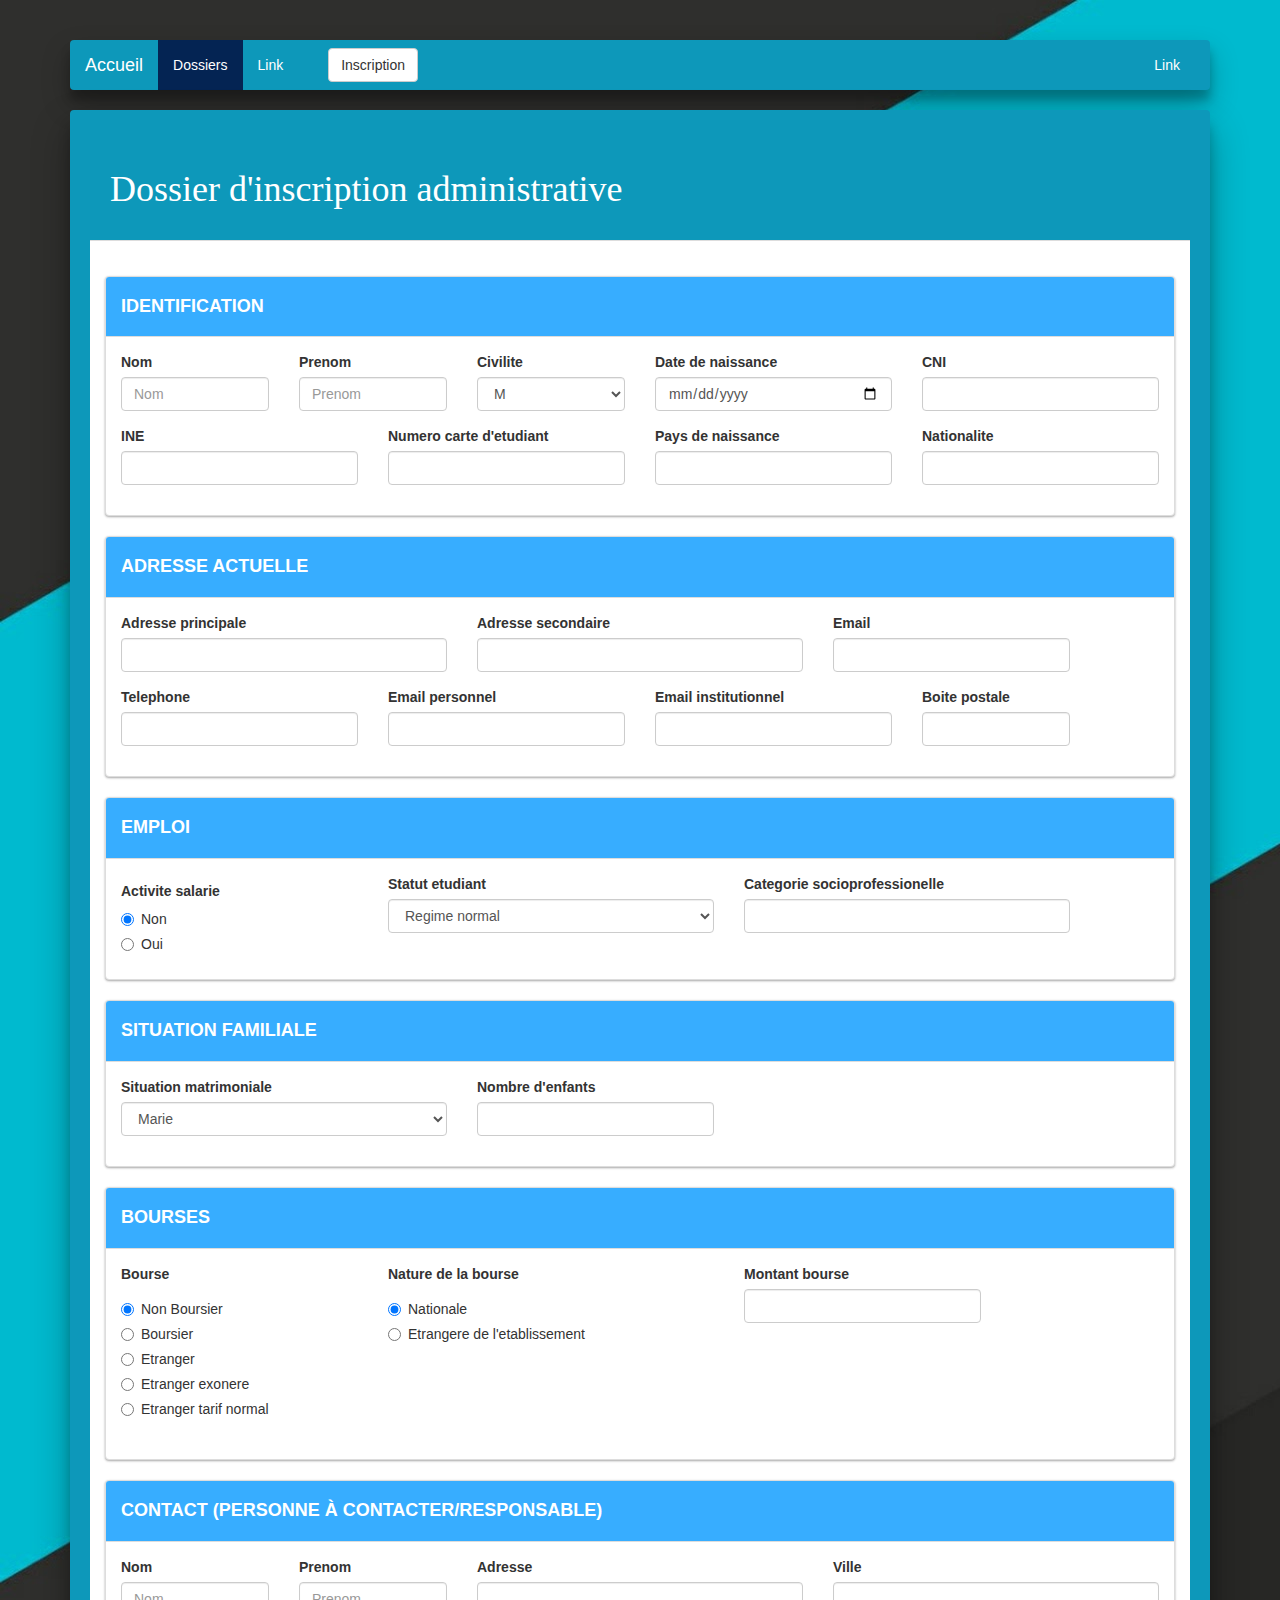
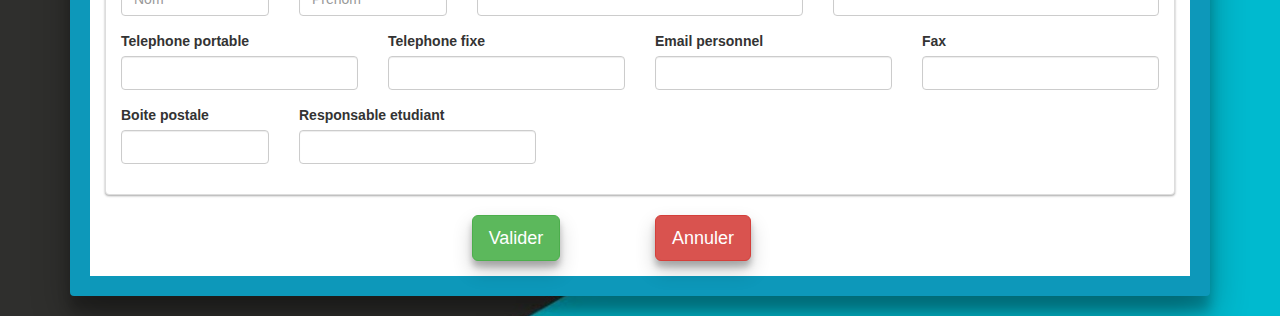
==== index.html @ 6121a22f "formulaire d'instruction" ====
<!DOCTYPE html>
<html lang="fr">

<head>
	<meta charset="utf-8">
	<meta name="viewport" content="width=device-width, initial-scale=1">
	<link rel="stylesheet" href="css/bootstrap.css">
	<link rel="stylesheet" href="css/style.css">
	<title></title>
</head>

<body>

	<header>
		<div class="container-fluid">
			<!-- <img src="md-im.jpg" class="img-responsive top-img">
			 -->
			 <br>
			 <br>
		</div>
		<div class="container">
		<nav class="navbar navbar-default my-navbar">
				<div class="container-fluid">
					<!-- Brand and toggle get grouped for better mobile display -->
					<div class="navbar-header">
						<a class="navbar-brand" href="#">Accueil</a>
					</div>
				
					<!-- Collect the nav links, forms, and other content for toggling -->
					<div class="collapse navbar-collapse" id="bs-example-navbar-collapse-1">
					<ul class="nav navbar-nav">
						<li class="active"><a href="#">Dossiers <span class="sr-only">(current)</span></a></li>
						<li><a href="#">Link</a></li>
						<li> <a href="#"></a> </li><button type="button" class="btn btn-default navbar-btn">Inscription</button>
					</ul>
					<ul class="nav navbar-nav navbar-right">
						<li><a href="#">Link</a></li>
					</ul>
					</div><!-- /.navbar-collapse -->
				</div><!-- /.container-fluid -->
		</nav>
			
		</div>
	</header>

	<section>
		<div class="container section">
			<div class="row">
				<div class="col-md-12">
					<div class="panel panel-default panel-principal">
						<div class="panel-heading panel-titre"><h1>Dossier d'inscription administrative</h1></div><br>
						<div class="panel-body">
							<form action="">
								<div class="panel panel-default all-panel">
									<div class="panel-heading panel-champ"> <h4>Identification</h4></div>
									<div class="panel-body">
										<div class="row">
											<div class="form-group col-md-2">
												<label for="inputNom">Nom</label>
												<input type="text" class="form-control" id="inputNom" name="" placeholder="Nom">
											</div>
											<div class="form-group col-md-2">
												<label for="inputPrenom">Prenom</label>
												<input type="text" class="form-control" id="inputPrenom" name="" placeholder="Prenom">
											</div>
											<div class="form-group col-md-2">
												<label>Civilite</label>
												<select name="" id="inputCivilite" class="form-control">
													<option value="">M</option>
													<option value="">Mme</option>
													<option value="">Mlle</option>
												</select>
											</div>
											<div class="form-group col-md-3">
												<label for="inputDatenaiss">Date de naissance</label>
												<input type="date" class="form-control" id="inputDatenaiss" name="">
											</div>
											<div class="form-group col-md-3">
												<label for="inputCNI">CNI</label>
												<input type="number" class="form-control" id="inputCNI" name="">
											</div>
										</div>
										<div class="row">
											<div class="form-group col-md-3">
												<label for="inputINE">INE</label>
												<input type="text" class="form-control" id="inputINE" name="">
											</div>
											<div class="form-group col-md-3">
												<label for="inputNumEtu">Numero carte d'etudiant</label>
												<input type="number" class="form-control" id="inputNumEtu" name="">
											</div>
											<div class="form-group col-md-3">
												<label for="inputPays">Pays de naissance</label>
												<input type="text" class="form-control" id="inputPays" name="">
											</div>
											<div class="form-group col-md-3">
												<label for="inputNationalite">Nationalite</label>
												<input type="text" class="form-control" id="inputNationalite" name="">
											</div>
										</div>
									</div>
								</div>
								<div class="panel panel-default all-panel">
									<div class="panel-heading panel-champ"><h4>Adresse actuelle</h4></div>
									<div class="panel-body">
										<div class="row">
											<div class="form-group col-md-4">
												<label for="inputAdresseP">Adresse principale</label>
												<input type="text" class="form-control" id="inputAdresseP" name="">
											</div>
											<div class="form-group col-md-4">
												<label for="inputAdresseS">Adresse secondaire</label>
												<input type="text" class="form-control" id="inputAdresseS" name="">
											</div>
											<div class="form-group col-md-3">
												<label for="inputEmail">Email</label>
												<input type="text" class="form-control" id="inputEmail" name="">
											</div>
										</div>
										<div class="row">
											<div class="form-group col-md-3">
												<label for="inputTelephone">Telephone</label>
												<input type="text" class="form-control" id="inputTelephone" name="">
											</div>
											<div class="form-group col-md-3">
												<label for="inputEmailP">Email personnel</label>
												<input type="email" class="form-control" id="inputEmailP" name="">
											</div>
											<div class="form-group col-md-3">
												<label for="inputEmailI">Email institutionnel</label>
												<input type="email" class="form-control" id="inputEmailI" name="">
											</div>
											<div class="form-group col-md-2">
												<label for="inputBP">Boite postale</label>
												<input type="text" class="form-control" id="inputBP" name="">
											</div>
										</div>
									</div>
								</div>
								<div class="panel panel-default all-panel">
									<div class="panel-heading panel-champ"><h4>Emploi</h4></div>
									<div class="panel-body">
										<div class="row">
											<div class="col-md-3"><h5><b>Activite salarie</b></h5>
												<div class="radio">
													<label>
														<input type="radio" name="emploi_radio" id="not_salaried" value="emploi_option1" checked>
														Non
													</label>
												</div>
												<div class="radio">
													<label>
														<input type="radio" name="emploi_radio" id="salaried" value="emploi_option2">
														Oui
													</label>
												</div>
											</div>
											<div class="col-md-4">
												<label>Statut etudiant</label>
												<select name="statut_etu" id="inputStatut_etu" class="form-control">
													<option value="rn">Regime normal</option>
													<option value="rs">Regime salarie</option>
													<option value="rp">Regime particulier</option>
													<option value="stage">Mise en position de stage</option>
												</select>
											</div>
											<div class="form-group col-md-4">
												<label for="inputCatpro">Categorie socioprofessionelle</label>
												<input type="text" class="form-control" id="inputCatpro" name="">
											</div>
										</div>
									</div>
								</div>
								<div class="panel panel-default all-panel">
									<div class="panel-heading panel-champ"> <h4>Situation familiale</h4></div>
									<div class="panel-body">
										<div class="row">
											<div class="form-group col-md-4">
												<label>Situation matrimoniale</label>								
												<select name="situation_matri" id="inputSituation_matri" class="form-control">
													<option value="">Marie</option>
													<option value="">Celibataire</option>
													<option value="">Veuf</option>
												</select>
											</div>
											<div class="form-group col-md-3">
												<label for="inputNb_enfant">Nombre d'enfants</label>
												<input type="number" class="form-control" id="inputNb_enfant" name="">
											</div>
										</div>
									</div>
								</div>
								<div class="panel panel-default all-panel">
									<div class="panel-heading panel-champ"><h4>Bourses</h4></div>
									<div class="panel-body">
										<div class="row">
											<div class="form-group col-md-3">
												<label for="inputBourse">Bourse</label>
												<div class="radio">
													<label>
														<input type="radio" id="inputBourse1" name="inputBourse" value="nonBoursier" checked>Non Boursier
													</label>
												</div>
												<div class="radio">
													<label>
														<input type="radio" id="inputBourse2" name="inputBourse" value="boursier"> Boursier	
													</label>
												</div>
												<div class="radio">
													<label>
														<input type="radio" id="inputBourse3" name="inputBourse" value="etranger"> Etranger
													</label>
												</div>
												<div class="radio">
													<label>
														<input type="radio" id="inputBourse4" name="inputBourse" value="etrangerExonere"> Etranger exonere
													</label>
												</div>
												<div class="radio">
													<label>
														<input type="radio" id="inputBourse5" name="inputBourse" value="etrangerTN"> Etranger tarif normal
													</label>
												</div>
											</div>
											<div class="form-group col-md-4">
												<label>Nature de la bourse</label>
												<div class="radio">
														<label>
															<input type="radio" id="inputNatBourse1" name="inputNatBourse" value="bourseNationale" checked> Nationale
														</label>
												</div>
												<div class="radio">
														<label>
															<input type="radio" id="inputNatBourse2" name="inputNatBourse" value="bourseEtrangere"> Etrangere de l'etablissement
														</label>
												</div>
											</div>
											<div class="form-group col-md-3">
												<label for="inputMontBourse">Montant bourse</label>
												<input type="number" class="form-control" id="inputMontBourse" name="">
											</div>
										</div>
									</div>
								</div>	
								<div class="panel panel-default  all-panel">
									<div class="panel-heading panel-champ"> <h4>Contact (Personne à contacter/Responsable)</h4></div>
									<div class="panel-body">
										<div class="row">
											<div class="form-group col-md-2">
												<label for="inputNomCtct">Nom</label>
												<input type="text" class="form-control" id="inputNomCtct" name="" placeholder="Nom">
											</div>
											<div class="form-group col-md-2">
												<label for="inputPrenomCtct">Prenom</label>
												<input type="text" class="form-control" id="inputPrenomCtct" name="" placeholder="Prenom">
											</div>
											<div class="form-group col-md-4">
												<label for="inputAdresseCtct">Adresse</label>
												<input type="text" class="form-control" id="inputAdresseCtct" name="">
											</div>
											<div class="form-group col-md-4">
												<label for="inputVilleCtct">Ville</label>
												<input type="text" class="form-control" id="inputVilleCtct" name="">
											</div>
											<div class="form-group col-md-3">
												<label for="inputTelephoneCtct">Telephone portable</label>
												<input type="text" class="form-control" id="inputTelephoneCtct" name="">
											</div>
											<div class="form-group col-md-3">
												<label for="inputTelephoneFixe">Telephone fixe</label>
												<input type="text" class="form-control" id="inputTelephoneFixe" name="">
											</div>
											<div class="form-group col-md-3">
												<label for="inputEmailPCtct">Email personnel</label>
												<input type="email" class="form-control" id="inputEmailPCtct" name="">
											</div>
											<div class="form-group col-md-3">
												<label for="inputFax">Fax</label>
												<input type="text" class="form-control" id="inputFax" name="">
											</div>
											<div class="form-group col-md-2">
												<label for="inputBP">Boite postale</label>
												<input type="number" class="form-control" id="inputBP" name="">
											</div>
											<div class="form-group col-md-3">
												<label for="inputResp">Responsable etudiant</label>
												<input type="text" class="form-control" id="inputResp" name="">
											</div>
										</div>
									</div>
								</div>
								<div class="row">
									<div class="col-md-2 col-xs-8 col-md-offset-4">
										<button class="btn btn-success btn-lg my-button">Valider</button>
									</div>
									<div class="col-md-2 col-xs-4">
										<button class="btn btn-danger btn-lg my-button">Annuler</button>
									</div>
								</div>
							</form>
						</div>
					</div>
				</div>
			</div>
		</div>
	</section>

<footer>
	
</footer>
</body>

</html>
---- css/style.css ----
.panel-principal
{
	box-shadow: 0 19px 38px rgba(0,0,0,0.30), 0 15px 12px rgba(0,0,0,0.22);
	/* border-radius: 18px; */
	border: 20px solid #0D98BA;
}
.panel-titre
{
	padding: 20px;
	background: #0D98BA !important;
	color: white !important;
	font-family: fantasy;
	border-radius: 0px
}

.panel-champ
{
	background: #37ADFF !important;
	color: white !important;
	text-transform: uppercase;
}
h4
{
	font-weight: bolder;
}
.my-button
{
	box-shadow: 0 10px 20px rgba(0,0,0,0.19), 0 6px 6px rgba(0,0,0,0.23);
}
.all-panel
{
	box-shadow: 0 1px 3px rgba(0,0,0,0.12), 0 1px 2px rgba(0,0,0,0.24);
  transition: all 0.3s cubic-bezier(.25,.8,.25,1);
}
.all-panel:hover
{
	box-shadow: 0 14px 28px rgba(0,0,0,0.25), 0 10px 10px rgba(0,0,0,0.22);
}
.my-navbar
{
	box-shadow: 0 14px 28px rgba(0,0,0,0.25), 0 10px 10px rgba(0,0,0,0.22);
	background-color: #0D98BA;
	border: none;
}
.section
{
	/* background-color: darkblue; */
}
.top-img
{
	max-height: 200px;
	min-width: 1318px;
}
.navbar-nav > li > a
{
	color: white !important;
	text-decoration: none;
}
.navbar-default .navbar-brand 
{
    color: white !important;
}
.navbar-default .navbar-nav > .active > a, .navbar-default .navbar-nav > .active > a:hover, .navbar-default .navbar-nav > .active > a:focus
{
	background-color: rgb(4, 36, 83) !important;
}

body
{
	background-image: url("../bg.jpg");
	/* background:white; */
}
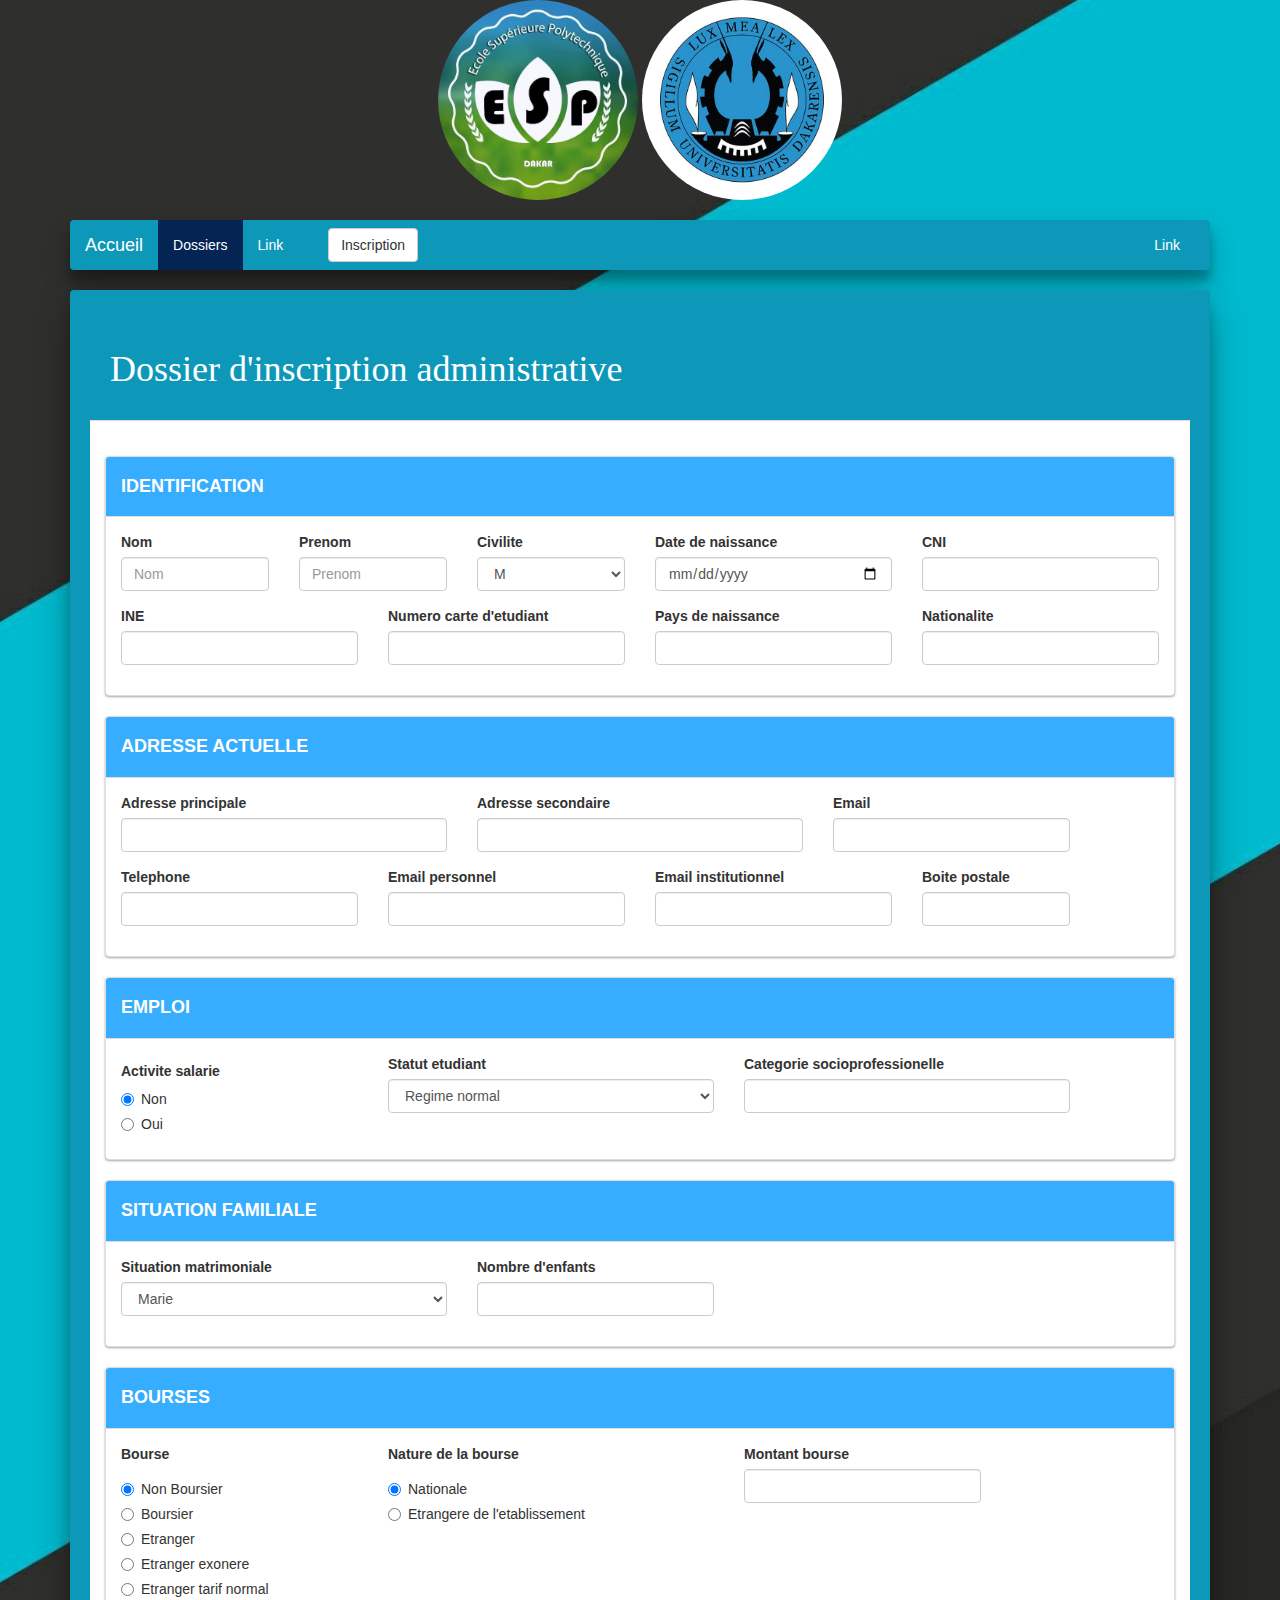
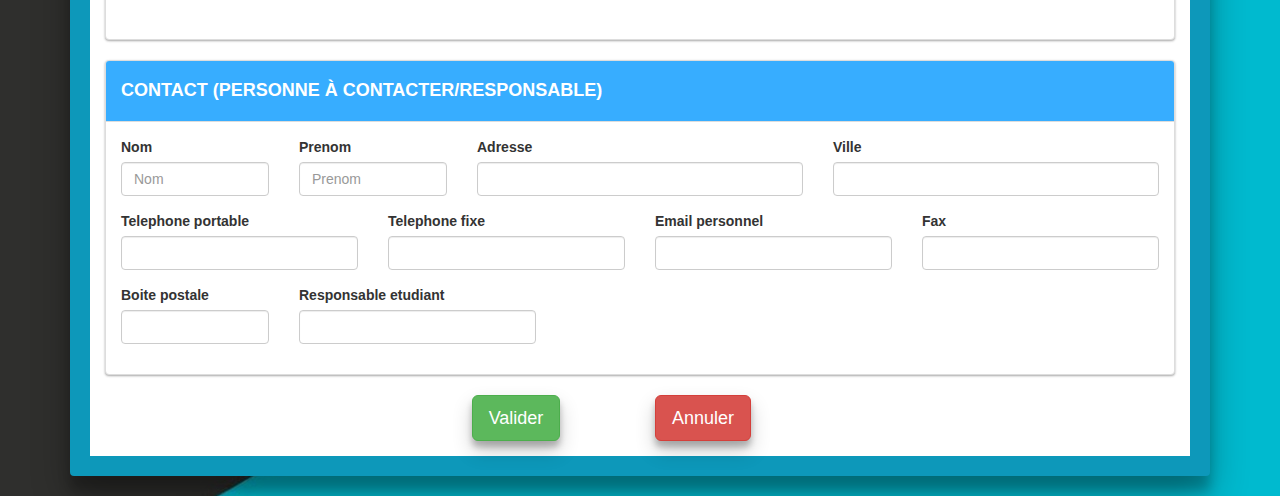
==== commit a0ada69a: "Ajout d'image de haut et des names pour les champs" ====
--- a/index.html
+++ b/index.html
@@ -12,9 +12,10 @@
 <body>
 
 	<header>
-		<div class="container-fluid">
-			<!-- <img src="md-im.jpg" class="img-responsive top-img">
-			 -->
+		<div class="container-fluid top">
+			<img src="esp.jpg" class="top-img">
+			<img src="ucad.jpg" class="top-img">
+			 
 			 <br>
 			 <br>
 		</div>
@@ -57,45 +58,45 @@
 										<div class="row">
 											<div class="form-group col-md-2">
 												<label for="inputNom">Nom</label>
-												<input type="text" class="form-control" id="inputNom" name="" placeholder="Nom">
+												<input type="text" class="form-control" id="inputNom" name="nom" placeholder="Nom">
 											</div>
 											<div class="form-group col-md-2">
 												<label for="inputPrenom">Prenom</label>
-												<input type="text" class="form-control" id="inputPrenom" name="" placeholder="Prenom">
+												<input type="text" class="form-control" id="inputPrenom" name="prenom" placeholder="Prenom">
 											</div>
 											<div class="form-group col-md-2">
 												<label>Civilite</label>
-												<select name="" id="inputCivilite" class="form-control">
-													<option value="">M</option>
-													<option value="">Mme</option>
-													<option value="">Mlle</option>
+												<select name="civilite" id="inputCivilite" class="form-control">
+													<option value="monsieur">M</option>
+													<option value="madame">Mme</option>
+													<option value="mademoiselle">Mlle</option>
 												</select>
 											</div>
 											<div class="form-group col-md-3">
 												<label for="inputDatenaiss">Date de naissance</label>
-												<input type="date" class="form-control" id="inputDatenaiss" name="">
+												<input type="date" class="form-control" id="inputDatenaiss" name="dateNaiss">
 											</div>
 											<div class="form-group col-md-3">
 												<label for="inputCNI">CNI</label>
-												<input type="number" class="form-control" id="inputCNI" name="">
+												<input type="number" class="form-control" id="inputCNI" name="cni">
 											</div>
 										</div>
 										<div class="row">
 											<div class="form-group col-md-3">
 												<label for="inputINE">INE</label>
-												<input type="text" class="form-control" id="inputINE" name="">
+												<input type="text" class="form-control" id="inputINE" name="ine">
 											</div>
 											<div class="form-group col-md-3">
 												<label for="inputNumEtu">Numero carte d'etudiant</label>
-												<input type="number" class="form-control" id="inputNumEtu" name="">
+												<input type="number" class="form-control" id="inputNumEtu" name="numEtu">
 											</div>
 											<div class="form-group col-md-3">
 												<label for="inputPays">Pays de naissance</label>
-												<input type="text" class="form-control" id="inputPays" name="">
+												<input type="text" class="form-control" id="inputPays" name="paysNaiss">
 											</div>
 											<div class="form-group col-md-3">
 												<label for="inputNationalite">Nationalite</label>
-												<input type="text" class="form-control" id="inputNationalite" name="">
+												<input type="text" class="form-control" id="inputNationalite" name="nationalite">
 											</div>
 										</div>
 									</div>
@@ -106,33 +107,33 @@
 										<div class="row">
 											<div class="form-group col-md-4">
 												<label for="inputAdresseP">Adresse principale</label>
-												<input type="text" class="form-control" id="inputAdresseP" name="">
+												<input type="text" class="form-control" id="inputAdresseP" name="adresseP">
 											</div>
 											<div class="form-group col-md-4">
 												<label for="inputAdresseS">Adresse secondaire</label>
-												<input type="text" class="form-control" id="inputAdresseS" name="">
+												<input type="text" class="form-control" id="inputAdresseS" name="adresseS">
 											</div>
 											<div class="form-group col-md-3">
 												<label for="inputEmail">Email</label>
-												<input type="text" class="form-control" id="inputEmail" name="">
+												<input type="text" class="form-control" id="inputEmail" name="mail">
 											</div>
 										</div>
 										<div class="row">
 											<div class="form-group col-md-3">
 												<label for="inputTelephone">Telephone</label>
-												<input type="text" class="form-control" id="inputTelephone" name="">
+												<input type="text" class="form-control" id="inputTelephone" name="telephone">
 											</div>
 											<div class="form-group col-md-3">
 												<label for="inputEmailP">Email personnel</label>
-												<input type="email" class="form-control" id="inputEmailP" name="">
+												<input type="email" class="form-control" id="inputEmailP" name="emailP">
 											</div>
 											<div class="form-group col-md-3">
 												<label for="inputEmailI">Email institutionnel</label>
-												<input type="email" class="form-control" id="inputEmailI" name="">
+												<input type="email" class="form-control" id="inputEmailI" name="emailI">
 											</div>
 											<div class="form-group col-md-2">
 												<label for="inputBP">Boite postale</label>
-												<input type="text" class="form-control" id="inputBP" name="">
+												<input type="text" class="form-control" id="inputBP" name="bp">
 											</div>
 										</div>
 									</div>
@@ -144,13 +145,13 @@
 											<div class="col-md-3"><h5><b>Activite salarie</b></h5>
 												<div class="radio">
 													<label>
-														<input type="radio" name="emploi_radio" id="not_salaried" value="emploi_option1" checked>
+														<input type="radio" name="emploi_radio" id="not_salaried" value="emploi_Non" checked>
 														Non
 													</label>
 												</div>
 												<div class="radio">
 													<label>
-														<input type="radio" name="emploi_radio" id="salaried" value="emploi_option2">
+														<input type="radio" name="emploi_radio" id="salaried" value="emploi_Oui">
 														Oui
 													</label>
 												</div>
@@ -166,7 +167,7 @@
 											</div>
 											<div class="form-group col-md-4">
 												<label for="inputCatpro">Categorie socioprofessionelle</label>
-												<input type="text" class="form-control" id="inputCatpro" name="">
+												<input type="text" class="form-control" id="inputCatpro" name="catPro">
 											</div>
 										</div>
 									</div>
@@ -178,14 +179,14 @@
 											<div class="form-group col-md-4">
 												<label>Situation matrimoniale</label>								
 												<select name="situation_matri" id="inputSituation_matri" class="form-control">
-													<option value="">Marie</option>
-													<option value="">Celibataire</option>
-													<option value="">Veuf</option>
+													<option value="marie">Marie</option>
+													<option value="celibataire">Celibataire</option>
+													<option value="veuf">Veuf</option>
 												</select>
 											</div>
 											<div class="form-group col-md-3">
 												<label for="inputNb_enfant">Nombre d'enfants</label>
-												<input type="number" class="form-control" id="inputNb_enfant" name="">
+												<input type="number" class="form-control" id="inputNb_enfant" name="nbEnfant">
 											</div>
 										</div>
 									</div>
@@ -237,7 +238,7 @@
 											</div>
 											<div class="form-group col-md-3">
 												<label for="inputMontBourse">Montant bourse</label>
-												<input type="number" class="form-control" id="inputMontBourse" name="">
+												<input type="number" class="form-control" id="inputMontBourse" name="montantB">
 											</div>
 										</div>
 									</div>
@@ -248,43 +249,43 @@
 										<div class="row">
 											<div class="form-group col-md-2">
 												<label for="inputNomCtct">Nom</label>
-												<input type="text" class="form-control" id="inputNomCtct" name="" placeholder="Nom">
+												<input type="text" class="form-control" id="inputNomCtct" name="nomCtct" placeholder="Nom">
 											</div>
 											<div class="form-group col-md-2">
 												<label for="inputPrenomCtct">Prenom</label>
-												<input type="text" class="form-control" id="inputPrenomCtct" name="" placeholder="Prenom">
+												<input type="text" class="form-control" id="inputPrenomCtct" name="prenomCtct" placeholder="Prenom">
 											</div>
 											<div class="form-group col-md-4">
 												<label for="inputAdresseCtct">Adresse</label>
-												<input type="text" class="form-control" id="inputAdresseCtct" name="">
+												<input type="text" class="form-control" id="inputAdresseCtct" name="adresseCtct">
 											</div>
 											<div class="form-group col-md-4">
 												<label for="inputVilleCtct">Ville</label>
-												<input type="text" class="form-control" id="inputVilleCtct" name="">
+												<input type="text" class="form-control" id="inputVilleCtct" name="villeCtct">
 											</div>
 											<div class="form-group col-md-3">
 												<label for="inputTelephoneCtct">Telephone portable</label>
-												<input type="text" class="form-control" id="inputTelephoneCtct" name="">
+												<input type="text" class="form-control" id="inputTelephoneCtct" name="telephoneCtct">
 											</div>
 											<div class="form-group col-md-3">
 												<label for="inputTelephoneFixe">Telephone fixe</label>
-												<input type="text" class="form-control" id="inputTelephoneFixe" name="">
+												<input type="text" class="form-control" id="inputTelephoneFixe" name="telephoneFixe">
 											</div>
 											<div class="form-group col-md-3">
 												<label for="inputEmailPCtct">Email personnel</label>
-												<input type="email" class="form-control" id="inputEmailPCtct" name="">
+												<input type="email" class="form-control" id="inputEmailPCtct" name="emailPCtct">
 											</div>
 											<div class="form-group col-md-3">
 												<label for="inputFax">Fax</label>
-												<input type="text" class="form-control" id="inputFax" name="">
+												<input type="text" class="form-control" id="inputFax" name="fax">
 											</div>
 											<div class="form-group col-md-2">
 												<label for="inputBP">Boite postale</label>
-												<input type="number" class="form-control" id="inputBP" name="">
+												<input type="number" class="form-control" id="inputBPCtct" name="bpCtct">
 											</div>
 											<div class="form-group col-md-3">
 												<label for="inputResp">Responsable etudiant</label>
-												<input type="text" class="form-control" id="inputResp" name="">
+												<input type="text" class="form-control" id="inputResp" name="responsable">
 											</div>
 										</div>
 									</div>
--- a/css/style.css
+++ b/css/style.css
@@ -48,8 +48,15 @@
 }
 .top-img
 {
+	text-align: center;
 	max-height: 200px;
-	min-width: 1318px;
+	min-width: 200px;
+	border-radius: 50%;
+}
+.top
+{
+	text-align: center;
+	border-radius: 15px;
 }
 .navbar-nav > li > a
 {
